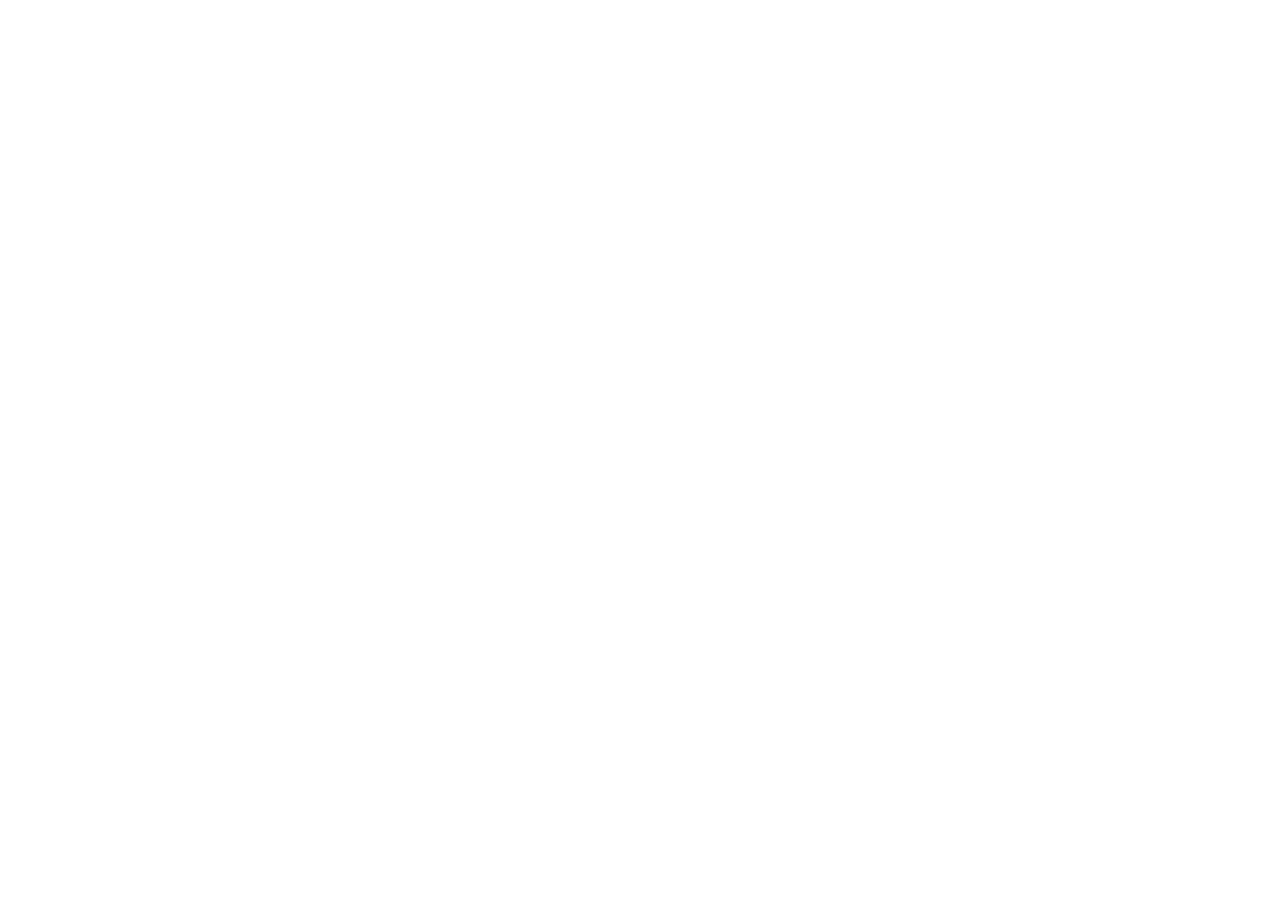
==== index.html @ fcf1978b "added intital files" ====
<!DOCTYPE html>
<html lang="en">
    <head>
        <meta charset="UTF-8">
        <link rel="stylesheet" href="./assets/css/style.css">
        <title>Coding Quiz</title>
    </head>
    <body>

    </body>
</html>
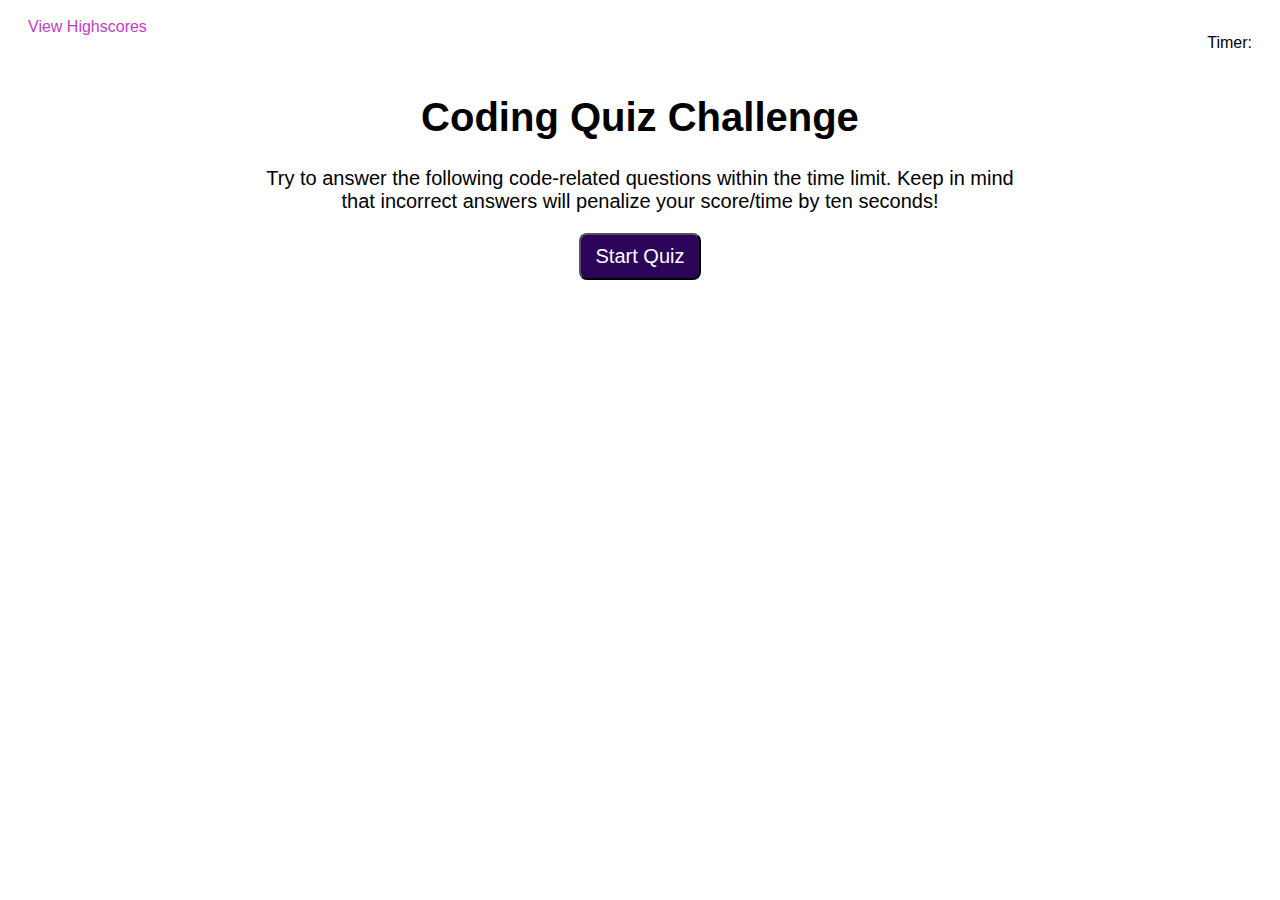
==== commit 0c14aa52: "started styling and js" ====
--- a/index.html
+++ b/index.html
@@ -6,6 +6,18 @@
         <title>Coding Quiz</title>
     </head>
     <body>
-
+        <div class="top">
+            <a href="highscores.html">View Highscores</a>
+            <p class="timer">Timer: </p>
+        </div>
+        <div id="opening-page">
+            <h1>Coding Quiz Challenge</h1>
+            <p>Try to answer the following code-related questions within the time limit. Keep in mind that incorrect answers will penalize your score/time by ten seconds!</p>
+            <button class="timer">Start Quiz</button>
+        </div>
+        <div id="questions">
+            <h1></h1>
+        </div>
+        <script> src="./assets/js/script.js"</script>
     </body>
 </html>--- a/assets/css/style.css
+++ b/assets/css/style.css
@@ -0,0 +1,34 @@
+body {
+    font-family: Verdana, Geneva, Tahoma, sans-serif;
+}
+
+.top {
+    display: flex;
+    justify-content: space-between;
+    padding-left: 20px;
+    padding-right: 20px;
+    padding-top: 10px;
+}
+
+.top a {
+    text-decoration: none;
+    color: #BF40BF;
+}
+
+#opening-page {
+    text-align: center;
+    margin: auto;
+    width: 60%;
+    font-size: 20px;
+
+}
+
+button {
+    background-color: #2c045a;
+    color: white;
+    font-size: 20px;
+    padding: 10px;
+    padding-left: 15px;
+    padding-right: 15px;
+    border-radius: 8px;
+}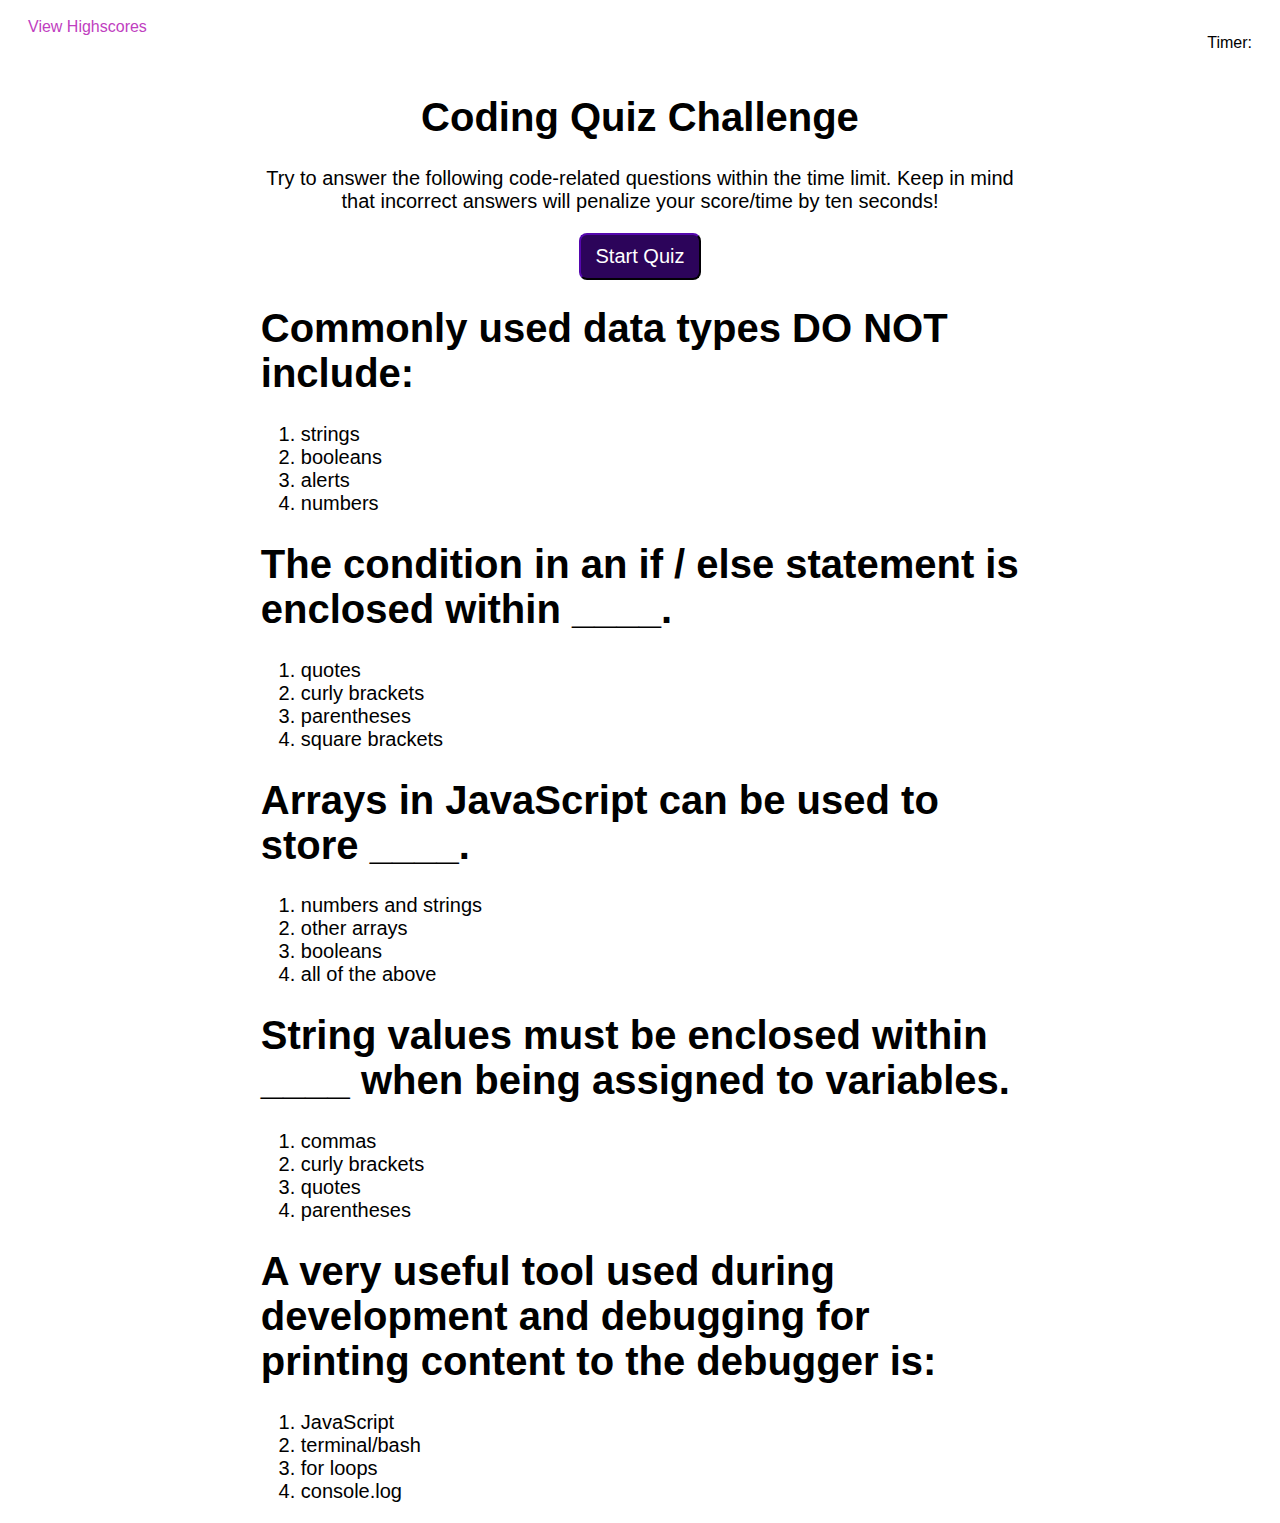
==== commit e96272cd: "added questions" ====
--- a/index.html
+++ b/index.html
@@ -2,6 +2,7 @@
 <html lang="en">
     <head>
         <meta charset="UTF-8">
+        <meta name="viewport" content="width=device-width, initial-scale=1.0">
         <link rel="stylesheet" href="./assets/css/style.css">
         <title>Coding Quiz</title>
     </head>
@@ -16,7 +17,41 @@
             <button class="timer">Start Quiz</button>
         </div>
         <div id="questions">
-            <h1></h1>
+            <h1>Commonly used data types DO NOT include:</h1>
+            <ol class="answer-options">
+                <li>strings</li>
+                <li>booleans</li>
+                <li>alerts</li>
+                <li>numbers</li>
+            </ol>
+            <h1>The condition in an if / else statement is enclosed within ____.</h1>
+            <ol class="answer-options">
+                <li>quotes</li>
+                <li>curly brackets</li>
+                <li>parentheses</li>
+                <li>square brackets</li>
+            </ol>
+            <h1>Arrays in JavaScript can be used to store ____.</h1>
+            <ol class="answer-options">
+                <li>numbers and strings</li>
+                <li>other arrays</li>
+                <li>booleans</li>
+                <li>all of the above</li>
+            </ol>
+            <h1>String values must be enclosed within ____ when being assigned to variables.</h1>
+            <ol class="answer-options">
+                <li>commas</li>
+                <li>curly brackets</li>
+                <li>quotes</li>
+                <li>parentheses</li>
+            </ol>
+            <h1>A very useful tool used during development and debugging for printing content to the debugger is:</h1>
+            <ol class="answer-options">
+                <li>JavaScript</li>
+                <li>terminal/bash</li>
+                <li>for loops</li>
+                <li>console.log</li>
+            </ol>
         </div>
         <script> src="./assets/js/script.js"</script>
     </body>
--- a/assets/css/style.css
+++ b/assets/css/style.css
@@ -20,15 +20,34 @@
     margin: auto;
     width: 60%;
     font-size: 20px;
+}
 
+#highscores-page {
+    justify-content: center;
+    margin-left: 30%;
+    margin-top: 8%;
+    width: 60%;
+    font-size: 20px;
 }
 
 button {
     background-color: #2c045a;
+    border-color: #2c045a;
     color: white;
     font-size: 20px;
     padding: 10px;
     padding-left: 15px;
     padding-right: 15px;
     border-radius: 8px;
+}
+
+button:hover {
+    background-color: #BF40BF;
+    border-color: #BF40BF;
+}
+
+#questions {
+    margin: auto;
+    width: 60%;
+    font-size: 20px;
 }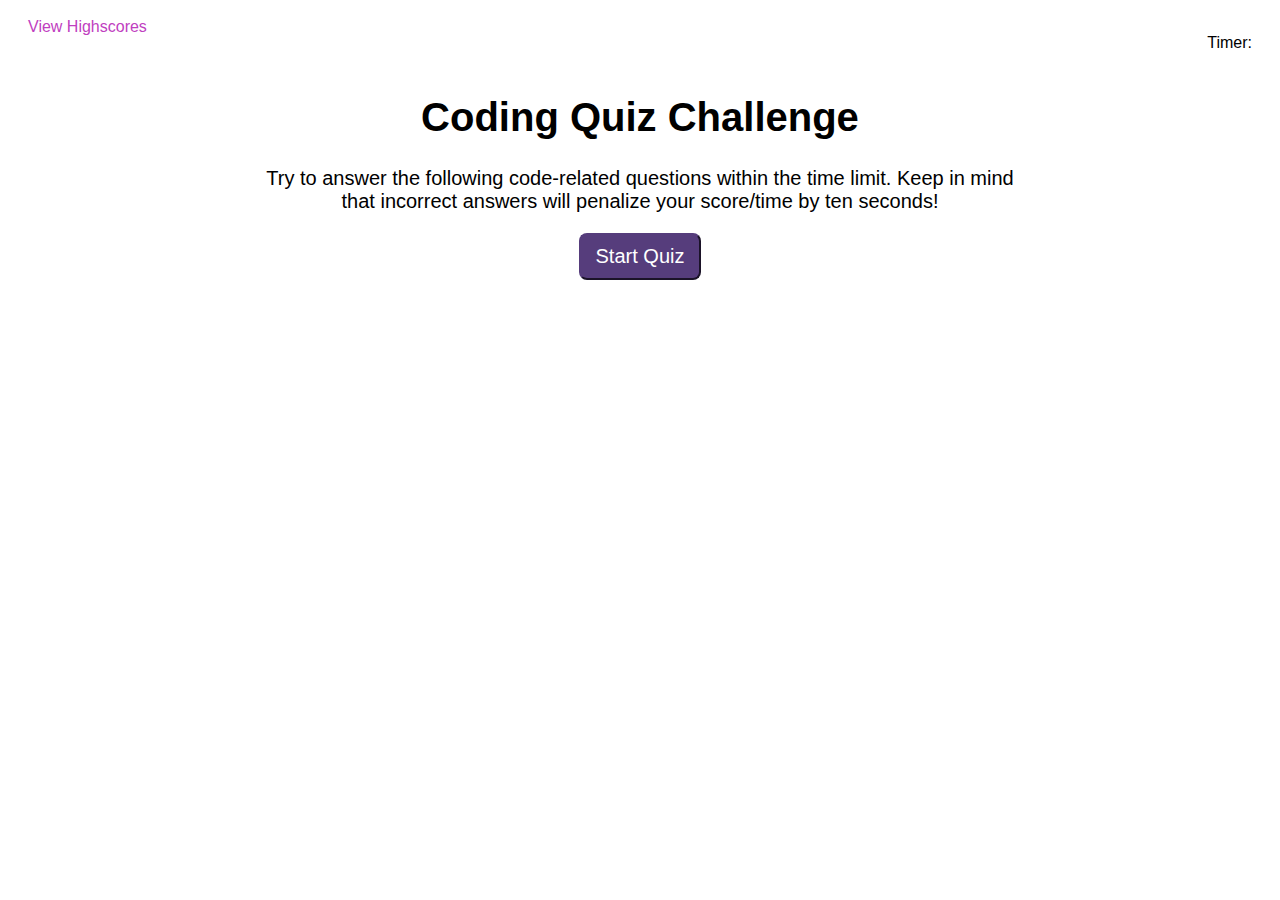
==== commit 91bb7e5e: "debugged JavaScript link" ====
--- a/index.html
+++ b/index.html
@@ -1,58 +1,72 @@
 <!DOCTYPE html>
 <html lang="en">
-    <head>
-        <meta charset="UTF-8">
-        <meta name="viewport" content="width=device-width, initial-scale=1.0">
-        <link rel="stylesheet" href="./assets/css/style.css">
-        <title>Coding Quiz</title>
-    </head>
-    <body>
-        <div class="top">
-            <a href="highscores.html">View Highscores</a>
-            <p class="timer">Timer: </p>
-        </div>
-        <div id="opening-page">
-            <h1>Coding Quiz Challenge</h1>
-            <p>Try to answer the following code-related questions within the time limit. Keep in mind that incorrect answers will penalize your score/time by ten seconds!</p>
-            <button class="timer">Start Quiz</button>
-        </div>
-        <div id="questions">
+
+<head>
+    <meta charset="UTF-8">
+    <meta name="viewport" content="width=device-width, initial-scale=1.0">
+    <link rel="stylesheet" href="./assets/css/style.css">
+    <title>Coding Quiz</title>
+</head>
+
+<body>
+    <div class="top">
+        <a href="highscores.html">View Highscores</a>
+        <p class="timer">Timer: </p>
+    </div>
+    <div id="opening-page">
+        <h1>Coding Quiz Challenge</h1>
+        <p>Try to answer the following code-related questions within the time limit. Keep in mind that incorrect answers
+            will penalize your score/time by ten seconds!</p>
+        <button id="start-quiz">Start Quiz</button>
+    </div>
+    <div id="container">
+        <div class="questions" data-number="1" data-state="hidden">
             <h1>Commonly used data types DO NOT include:</h1>
             <ol class="answer-options">
-                <li>strings</li>
-                <li>booleans</li>
-                <li>alerts</li>
-                <li>numbers</li>
+                <li data-correct="no">strings</li>
+                <li data-correct="no">booleans</li>
+                <li data-correct="yes">alerts</li>
+                <li data-correct="no">numbers</li>
             </ol>
+        </div>
+        <div class="questions" data-number="2" data-state="hidden">
             <h1>The condition in an if / else statement is enclosed within ____.</h1>
             <ol class="answer-options">
-                <li>quotes</li>
-                <li>curly brackets</li>
-                <li>parentheses</li>
-                <li>square brackets</li>
+                <li data-correct="no">quotes</li>
+                <li data-correct="no">curly brackets</li>
+                <li data-correct="yes">parentheses</li>
+                <li data-correct="no">square brackets</li>
             </ol>
+        </div>
+        <div class="questions" data-number="3" data-state="hidden">
             <h1>Arrays in JavaScript can be used to store ____.</h1>
             <ol class="answer-options">
-                <li>numbers and strings</li>
-                <li>other arrays</li>
-                <li>booleans</li>
-                <li>all of the above</li>
+                <li data-correct="no">numbers and strings</li>
+                <li data-correct="no">other arrays</li>
+                <li data-correct="no">booleans</li>
+                <li data-correct="yes">all of the above</li>
             </ol>
+        </div>
+        <div class="questions" data-number="4" data-state="hidden">
             <h1>String values must be enclosed within ____ when being assigned to variables.</h1>
             <ol class="answer-options">
-                <li>commas</li>
-                <li>curly brackets</li>
-                <li>quotes</li>
-                <li>parentheses</li>
+                <li data-correct="no">commas</li>
+                <li data-correct="no">curly brackets</li>
+                <li data-correct="yes">quotes</li>
+                <li data-correct="no">parentheses</li>
             </ol>
+        </div>
+        <div class="questions" data-number="5" data-state="hidden">
             <h1>A very useful tool used during development and debugging for printing content to the debugger is:</h1>
             <ol class="answer-options">
-                <li>JavaScript</li>
-                <li>terminal/bash</li>
-                <li>for loops</li>
-                <li>console.log</li>
+                <li data-correct="no">JavaScript</li>
+                <li data-correct="no">terminal/bash</li>
+                <li data-correct="no">for loops</li>
+                <li data-correct="yes">console.log</li>
             </ol>
         </div>
-        <script> src="./assets/js/script.js"</script>
-    </body>
+    </div>
+    <script src="./assets/js/script.js"></script>
+</body>
+
 </html>--- a/assets/css/style.css
+++ b/assets/css/style.css
@@ -31,8 +31,8 @@
 }
 
 button {
-    background-color: #2c045a;
-    border-color: #2c045a;
+    background-color: #563d7c;
+    border-color: #563d7c;
     color: white;
     font-size: 20px;
     padding: 10px;
@@ -46,8 +46,16 @@
     border-color: #BF40BF;
 }
 
-#questions {
+#container {
     margin: auto;
     width: 60%;
     font-size: 20px;
+}
+
+.questions {
+    display: none;
+}
+
+.hidden {
+    display: none;
 }